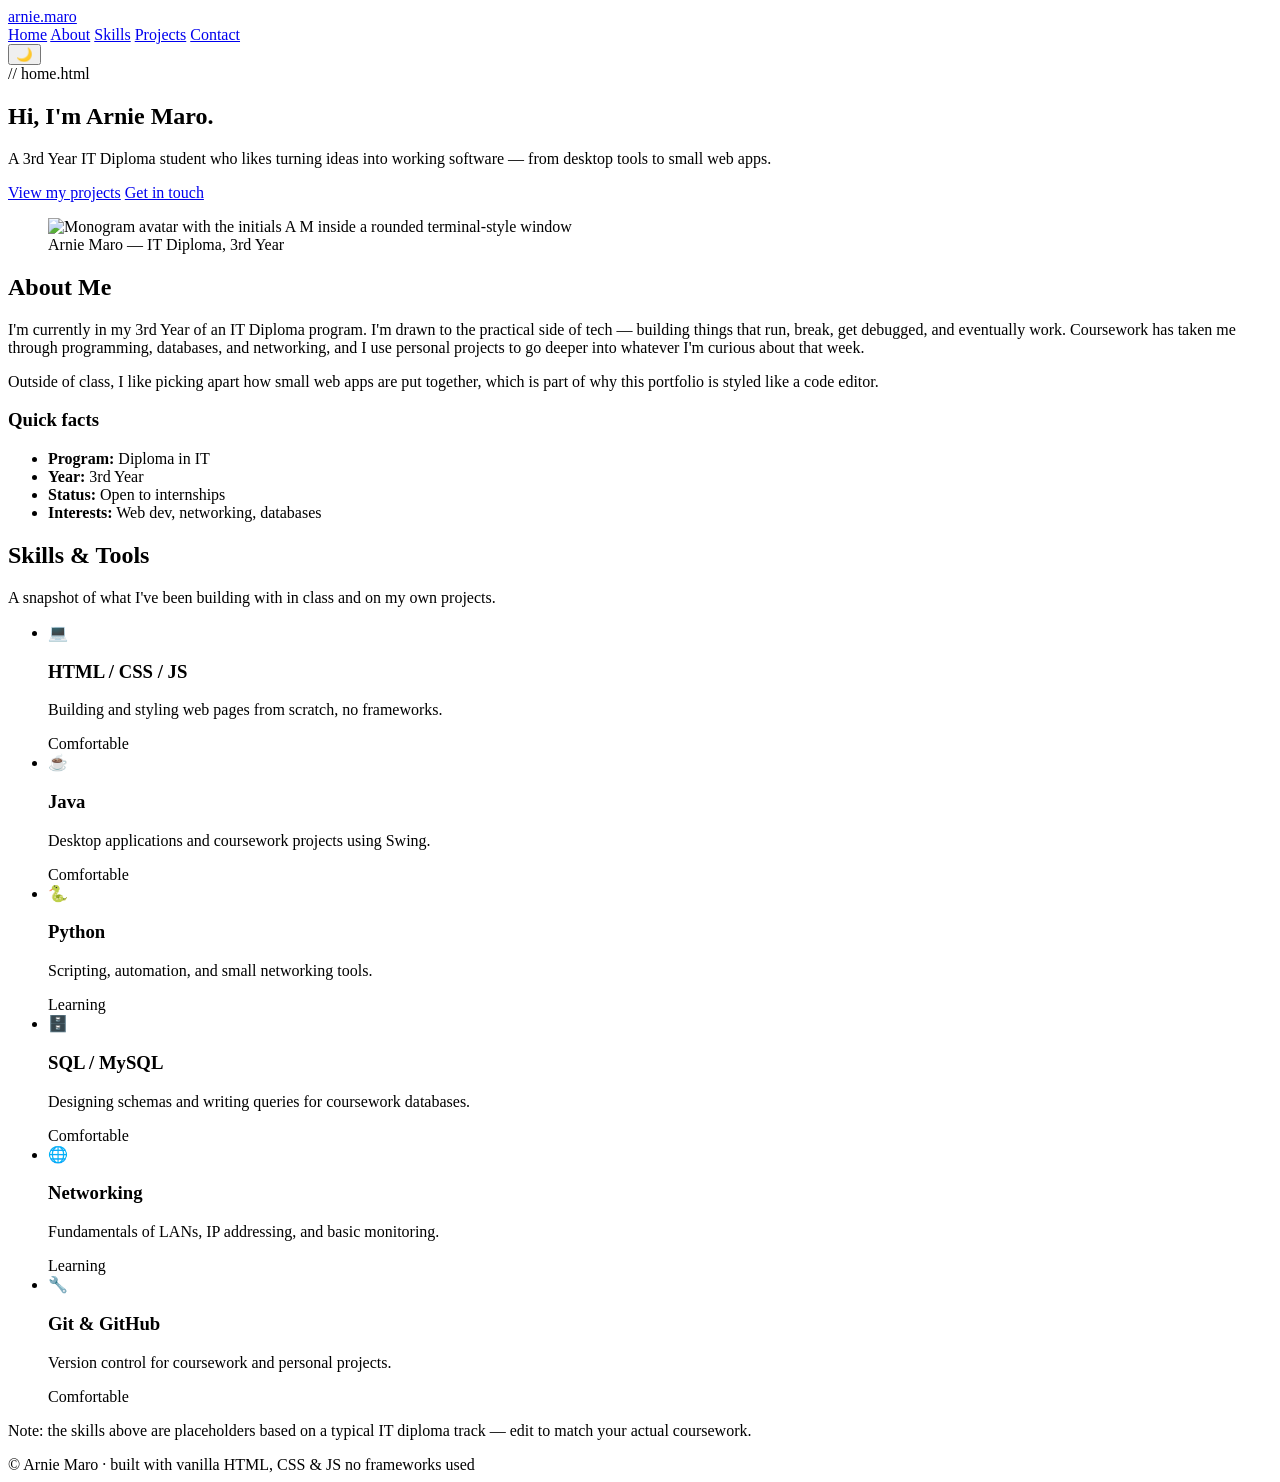
==== index.html @ a8395819 "Add files via upload" ====
<!DOCTYPE html>
<html lang="en">
<head>
  <meta charset="UTF-8" />
  <meta name="viewport" content="width=device-width, initial-scale=1.0" />
  <title>Arnie Maro — IT Student Portfolio</title>
  <meta name="description" content="Arnie Maro, 3rd Year IT Diploma student — portfolio home page." />
  <link rel="preconnect" href="https://fonts.googleapis.com" />
  <link href="https://fonts.googleapis.com/css2?family=JetBrains+Mono:wght@400;500;600;700&family=Inter:wght@400;500;600&display=swap" rel="stylesheet" />
  <link rel="stylesheet" href="css/style.css" />
</head>
<body>
  <header class="site-header">
    <nav class="navbar" aria-label="Main navigation">
      <a class="brand" href="index.html">arnie<span class="dot">.</span>maro</a>
      <div class="nav-links">
        <a href="index.html">Home</a>
        <a href="index.html#about">About</a>
        <a href="index.html#skills">Skills</a>
        <a href="projects.html">Projects</a>
        <a href="contact.html">Contact</a>
      </div>
      <button id="theme-toggle" class="theme-toggle" type="button" aria-label="Toggle dark and light mode" aria-pressed="false">
        <span id="theme-icon" aria-hidden="true">🌙</span>
      </button>
    </nav>
  </header>

  <main>
    <section class="hero" id="hero">
      <div class="wrap">
        <div class="hero-copy">
          <span class="eyebrow">// home.html</span>
          <h1 class="title">Hi, I'm <span class="accent">Arnie Maro</span>.</h1>
          <p class="lede">A 3rd Year IT Diploma student who likes turning ideas into working software — from desktop tools to small web apps.</p>
          <div class="btn-row">
            <a href="projects.html" class="btn btn-primary">View my projects</a>
            <a href="contact.html" class="btn btn-ghost">Get in touch</a>
          </div>
        </div>
        <figure class="hero-figure">
          <img src="assets/avatar.svg" alt="Monogram avatar with the initials A M inside a rounded terminal-style window" width="220" height="220" />
          <figcaption>Arnie Maro — IT Diploma, 3rd Year</figcaption>
        </figure>
      </div>
    </section>

    <section id="about">
      <div class="wrap">
        <h2 class="section-title">About <span class="accent">Me</span></h2>
        <div class="about-grid">
          <div class="about-text">
            <p>I'm currently in my 3rd Year of an IT Diploma program. I'm drawn to the practical side of tech — building things that run, break, get debugged, and eventually work. Coursework has taken me through programming, databases, and networking, and I use personal projects to go deeper into whatever I'm curious about that week.</p>
            <p>Outside of class, I like picking apart how small web apps are put together, which is part of why this portfolio is styled like a code editor.</p>
          </div>
          <aside class="about-aside" aria-label="Quick facts">
            <h3>Quick facts</h3>
            <ul>
              <li><strong>Program:</strong> Diploma in IT</li>
              <li><strong>Year:</strong> 3rd Year</li>
              <li><strong>Status:</strong> Open to internships</li>
              <li><strong>Interests:</strong> Web dev, networking, databases</li>
            </ul>
          </aside>
        </div>
      </div>
    </section>

    <section id="skills">
      <div class="wrap">
        <h2 class="section-title">Skills <span class="accent">&amp; Tools</span></h2>
        <p class="section-lede">A snapshot of what I've been building with in class and on my own projects.</p>
        <ul class="skills-grid">
          <li class="skill-card">
            <span class="icon" aria-hidden="true">💻</span>
            <h3>HTML / CSS / JS</h3>
            <p>Building and styling web pages from scratch, no frameworks.</p>
            <span class="skill-level">Comfortable</span>
          </li>
          <li class="skill-card">
            <span class="icon" aria-hidden="true">☕</span>
            <h3>Java</h3>
            <p>Desktop applications and coursework projects using Swing.</p>
            <span class="skill-level">Comfortable</span>
          </li>
          <li class="skill-card">
            <span class="icon" aria-hidden="true">🐍</span>
            <h3>Python</h3>
            <p>Scripting, automation, and small networking tools.</p>
            <span class="skill-level">Learning</span>
          </li>
          <li class="skill-card">
            <span class="icon" aria-hidden="true">🗄️</span>
            <h3>SQL / MySQL</h3>
            <p>Designing schemas and writing queries for coursework databases.</p>
            <span class="skill-level">Comfortable</span>
          </li>
          <li class="skill-card">
            <span class="icon" aria-hidden="true">🌐</span>
            <h3>Networking</h3>
            <p>Fundamentals of LANs, IP addressing, and basic monitoring.</p>
            <span class="skill-level">Learning</span>
          </li>
          <li class="skill-card">
            <span class="icon" aria-hidden="true">🔧</span>
            <h3>Git &amp; GitHub</h3>
            <p>Version control for coursework and personal projects.</p>
            <span class="skill-level">Comfortable</span>
          </li>
        </ul>
        <p class="note">
          Note: the skills above are placeholders based on a typical IT diploma track — edit to match your actual coursework.
        </p>
      </div>
    </section>
  </main>

  <footer class="site-footer">
    <div class="wrap">
      <span>© <span data-year></span> Arnie Maro · built with vanilla HTML, CSS &amp; JS</span>
      <span class="status">no frameworks used</span>
    </div>
  </footer>

  <script src="js/main.js"></script>
</body>
</html>
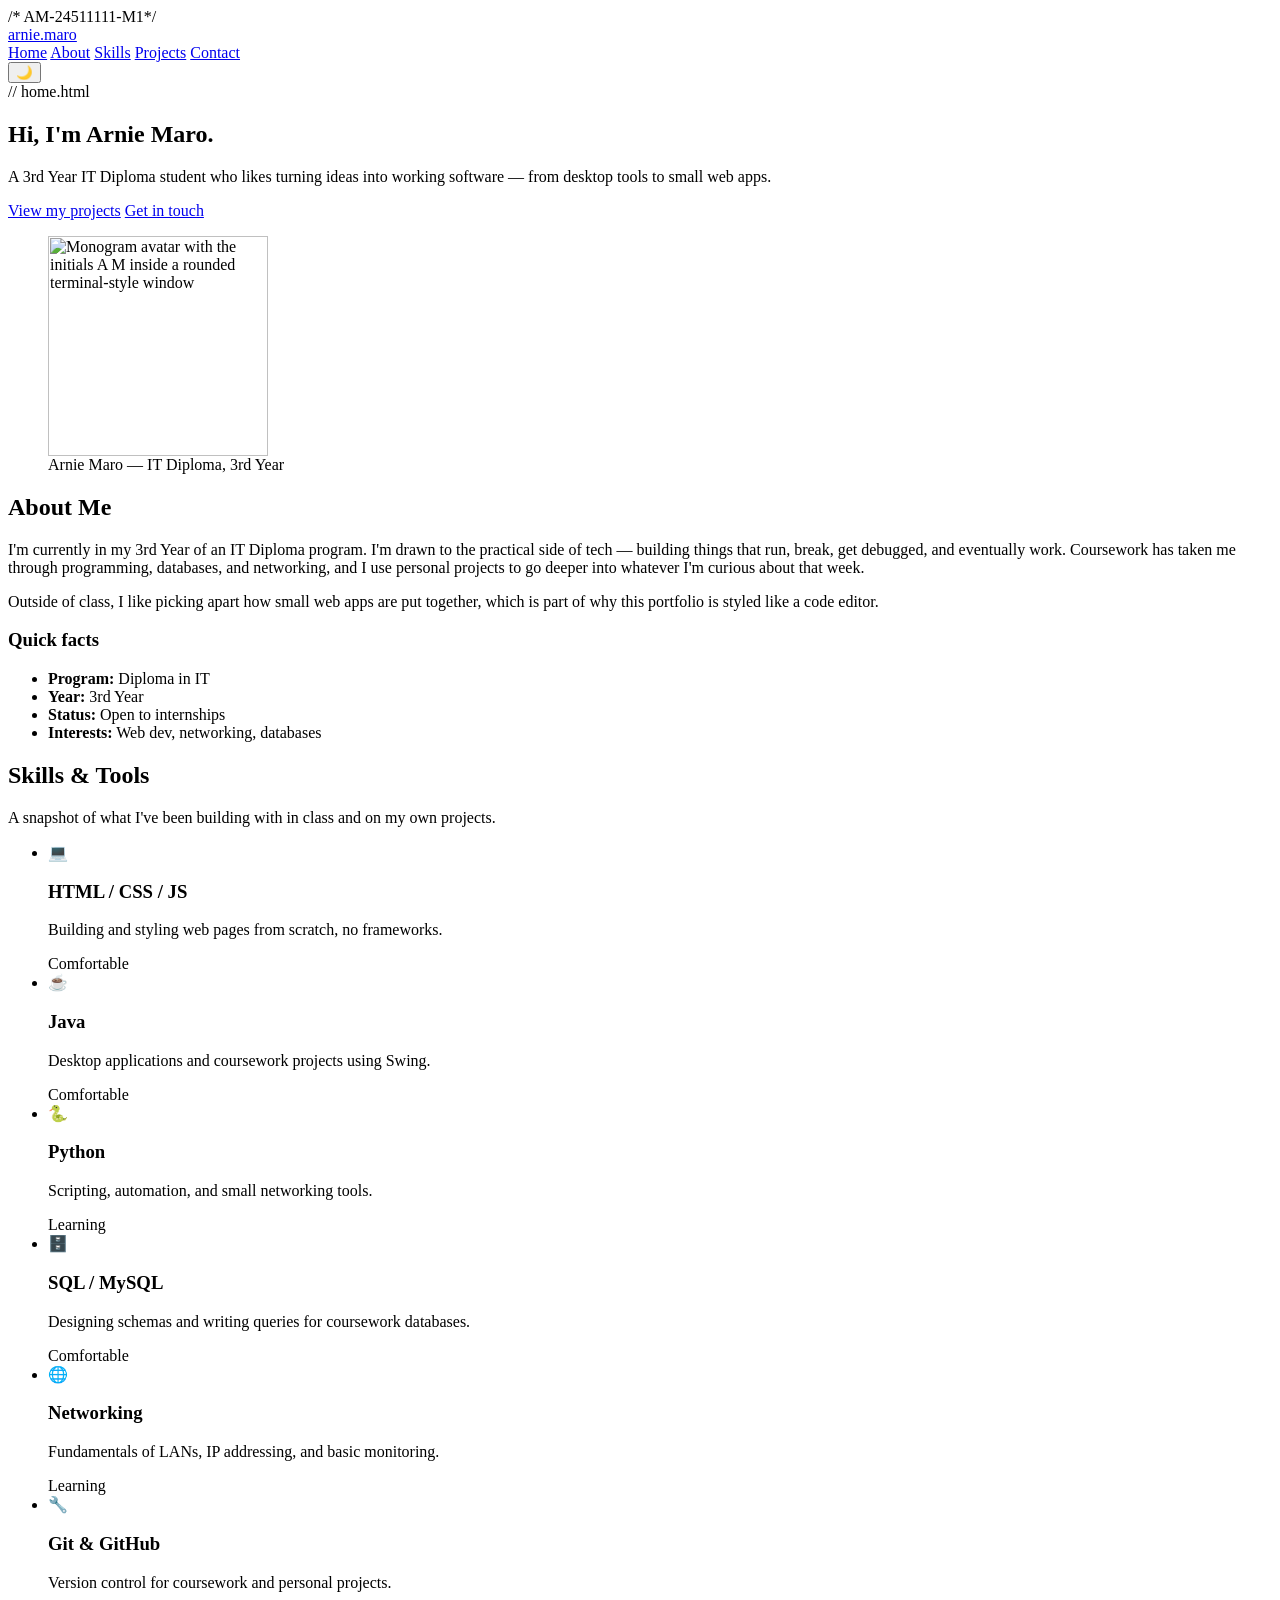
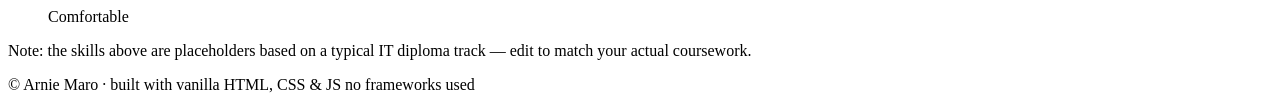
==== commit d7999a92: "Update index.html" ====
--- a/index.html
+++ b/index.html
@@ -1,3 +1,4 @@
+/* AM-24511111-M1*/
 <!DOCTYPE html>
 <html lang="en">
 <head>
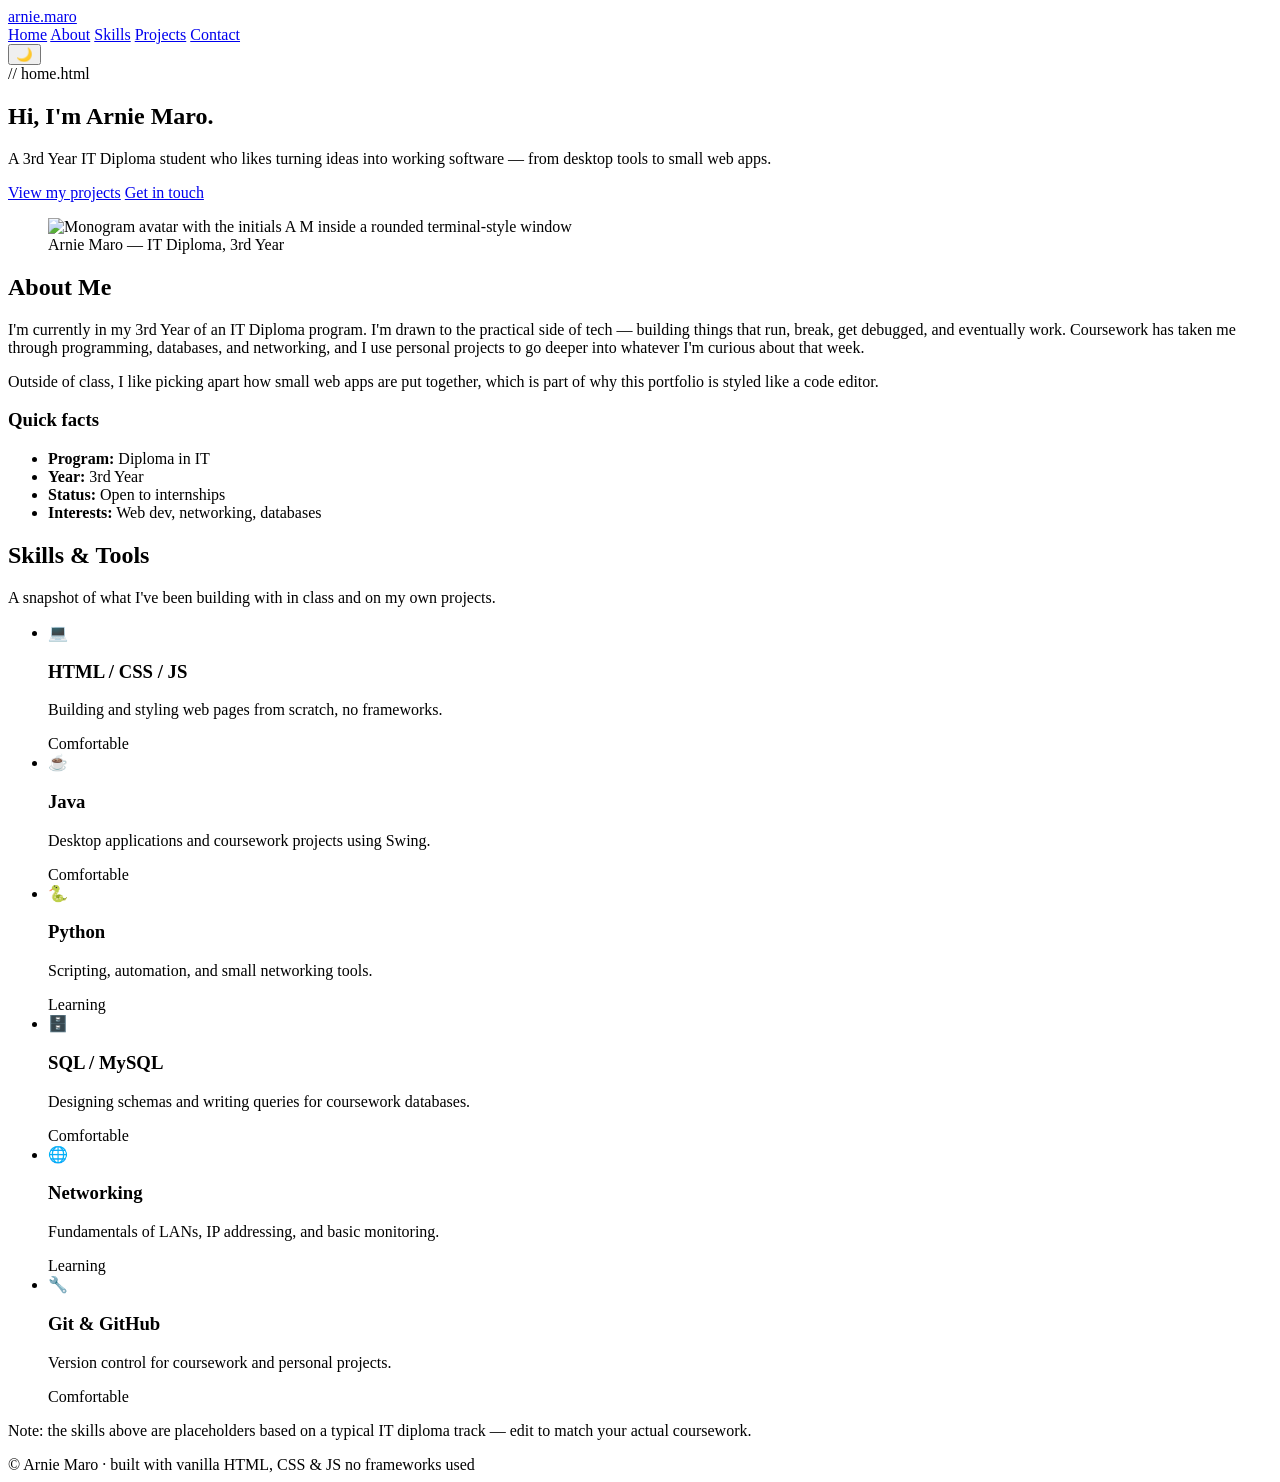
==== commit 4a15a23c: "Update index.html" ====
--- a/index.html
+++ b/index.html
@@ -1,4 +1,4 @@
-/* AM-24511111-M1*/
+<!--AM-24511111-M!-->
 <!DOCTYPE html>
 <html lang="en">
 <head>
